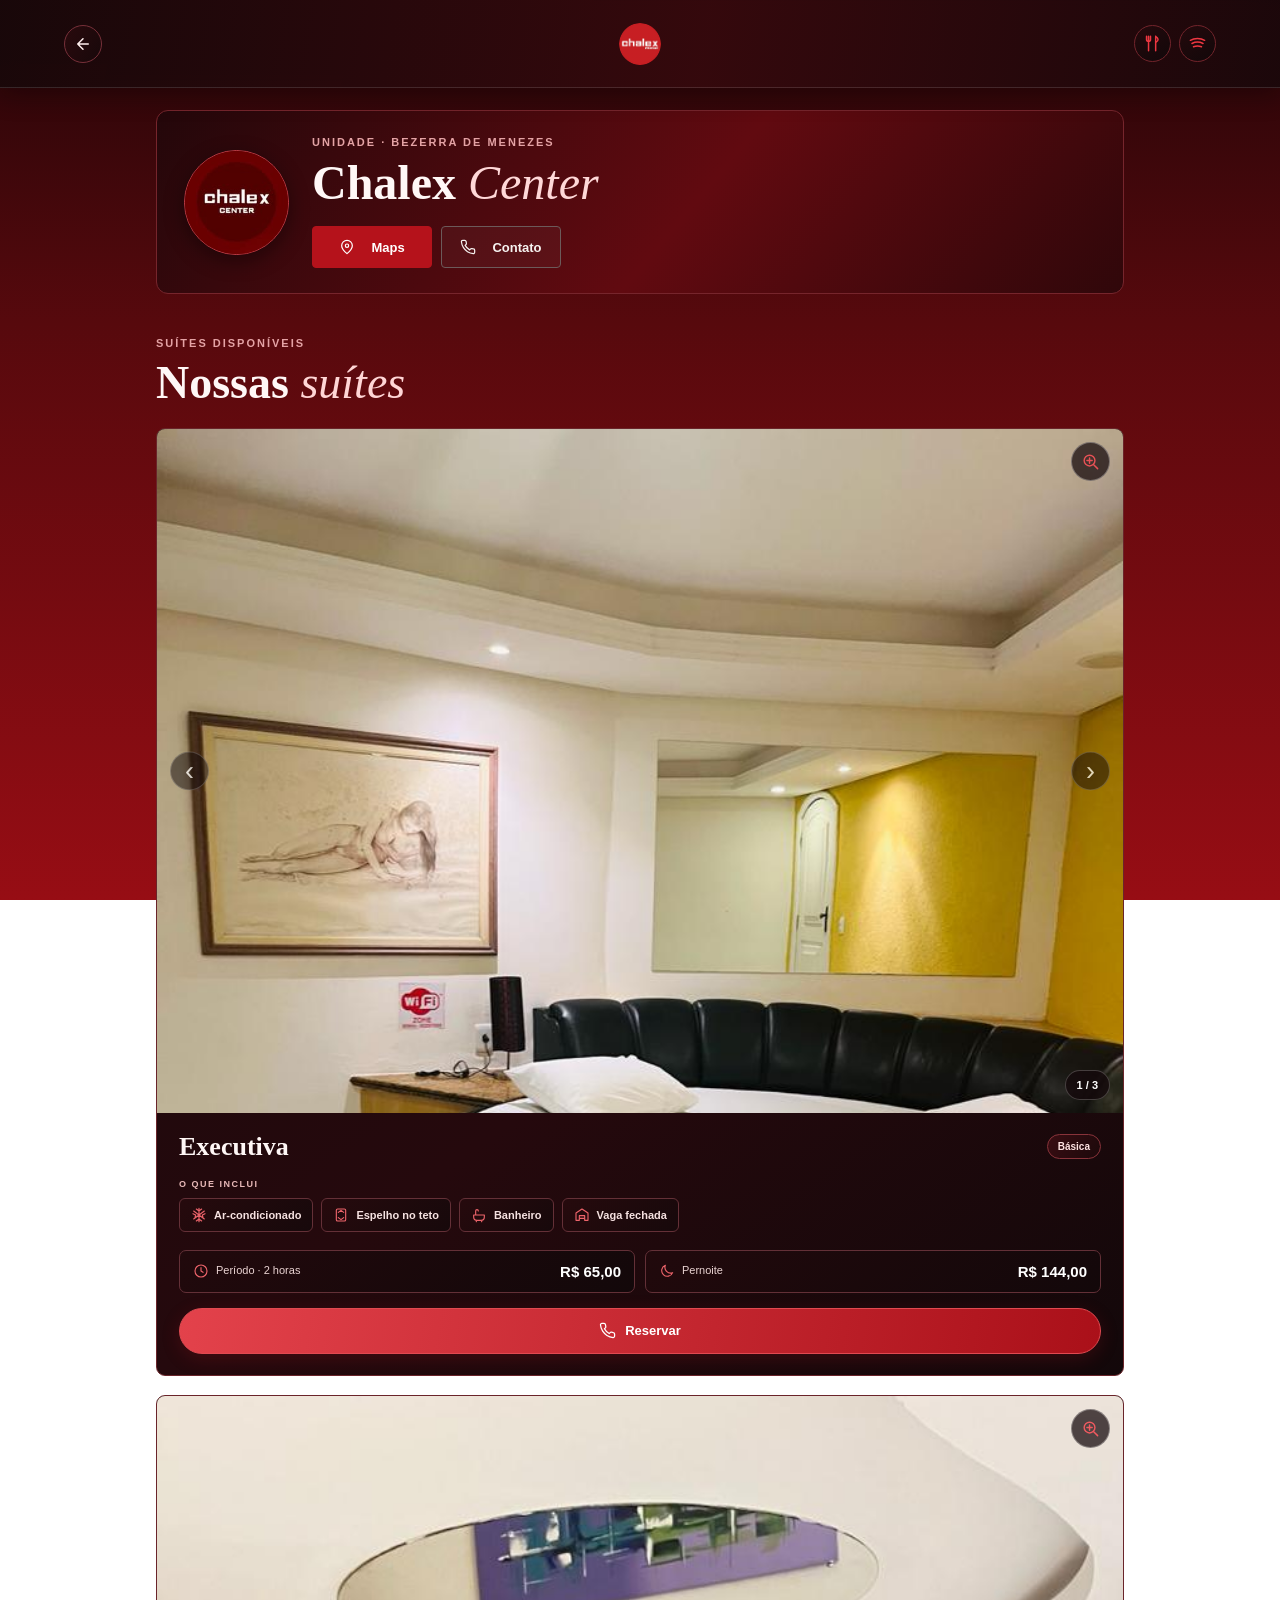
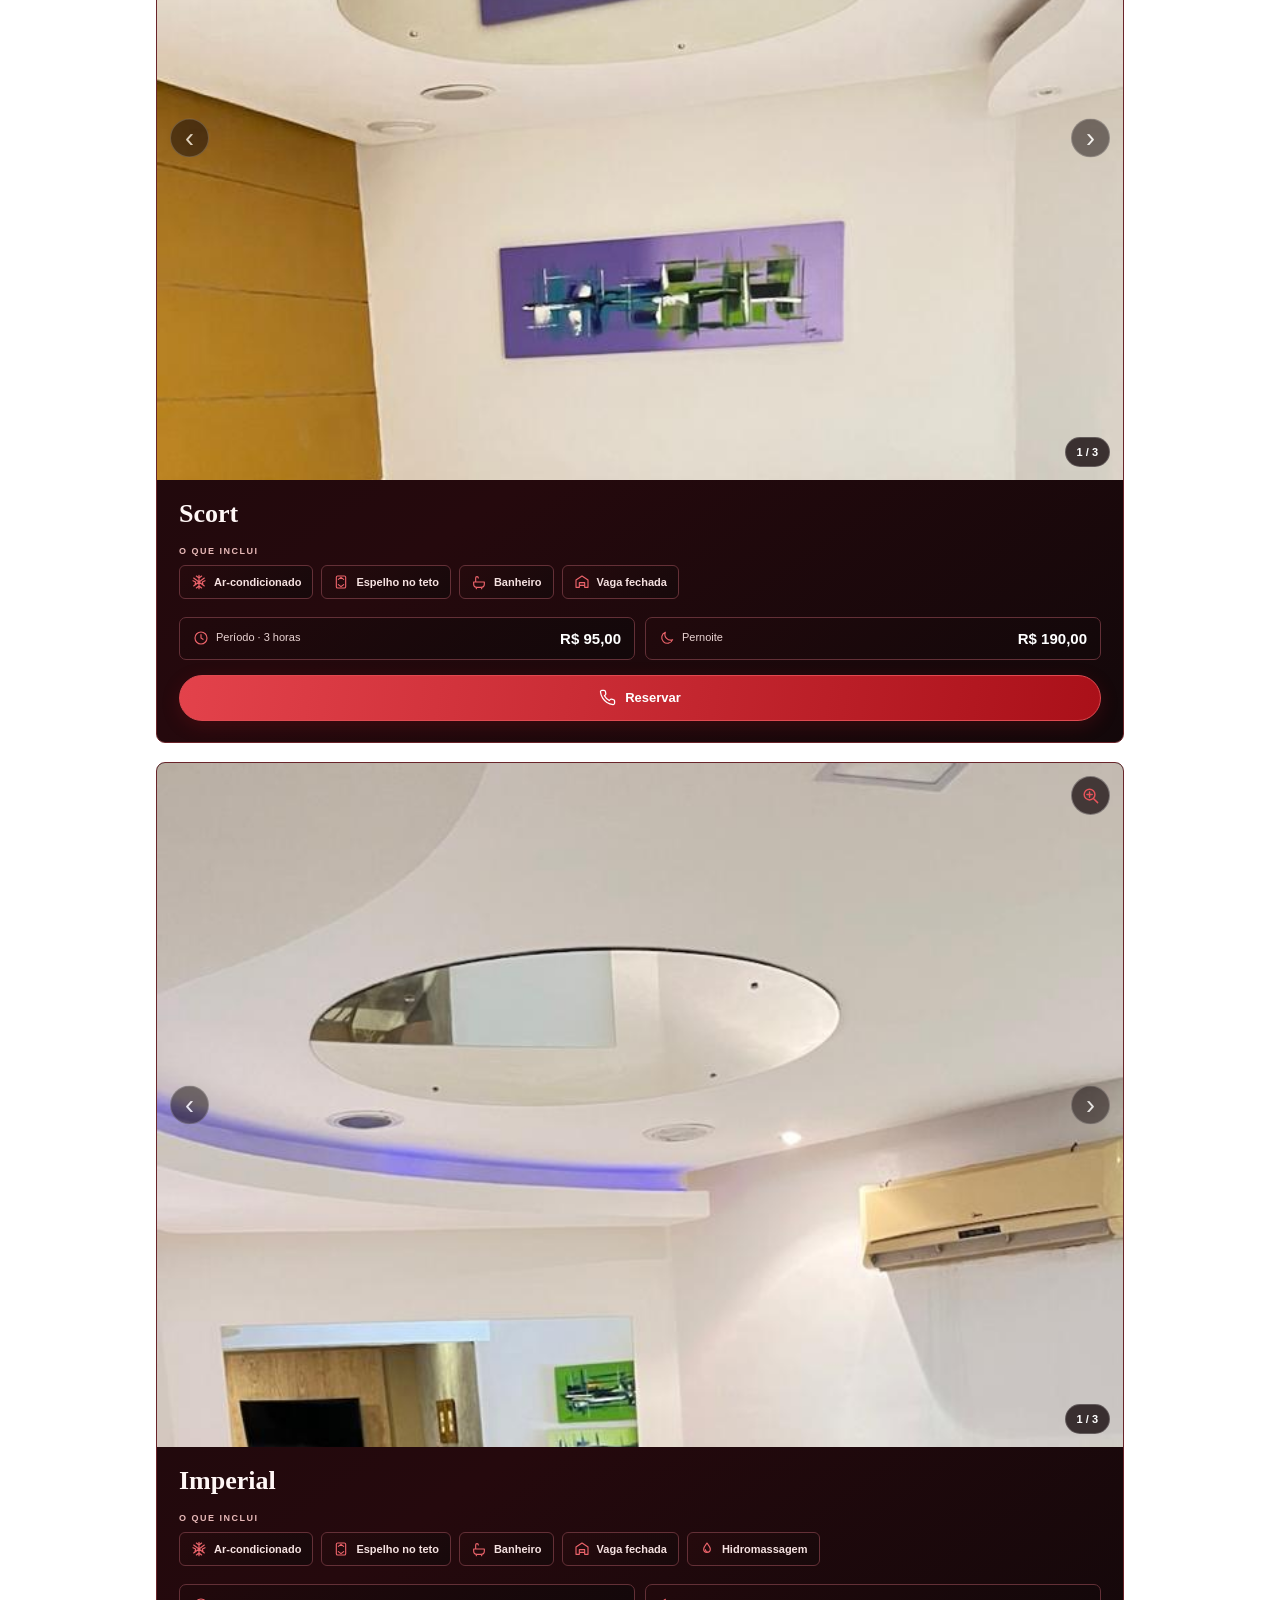
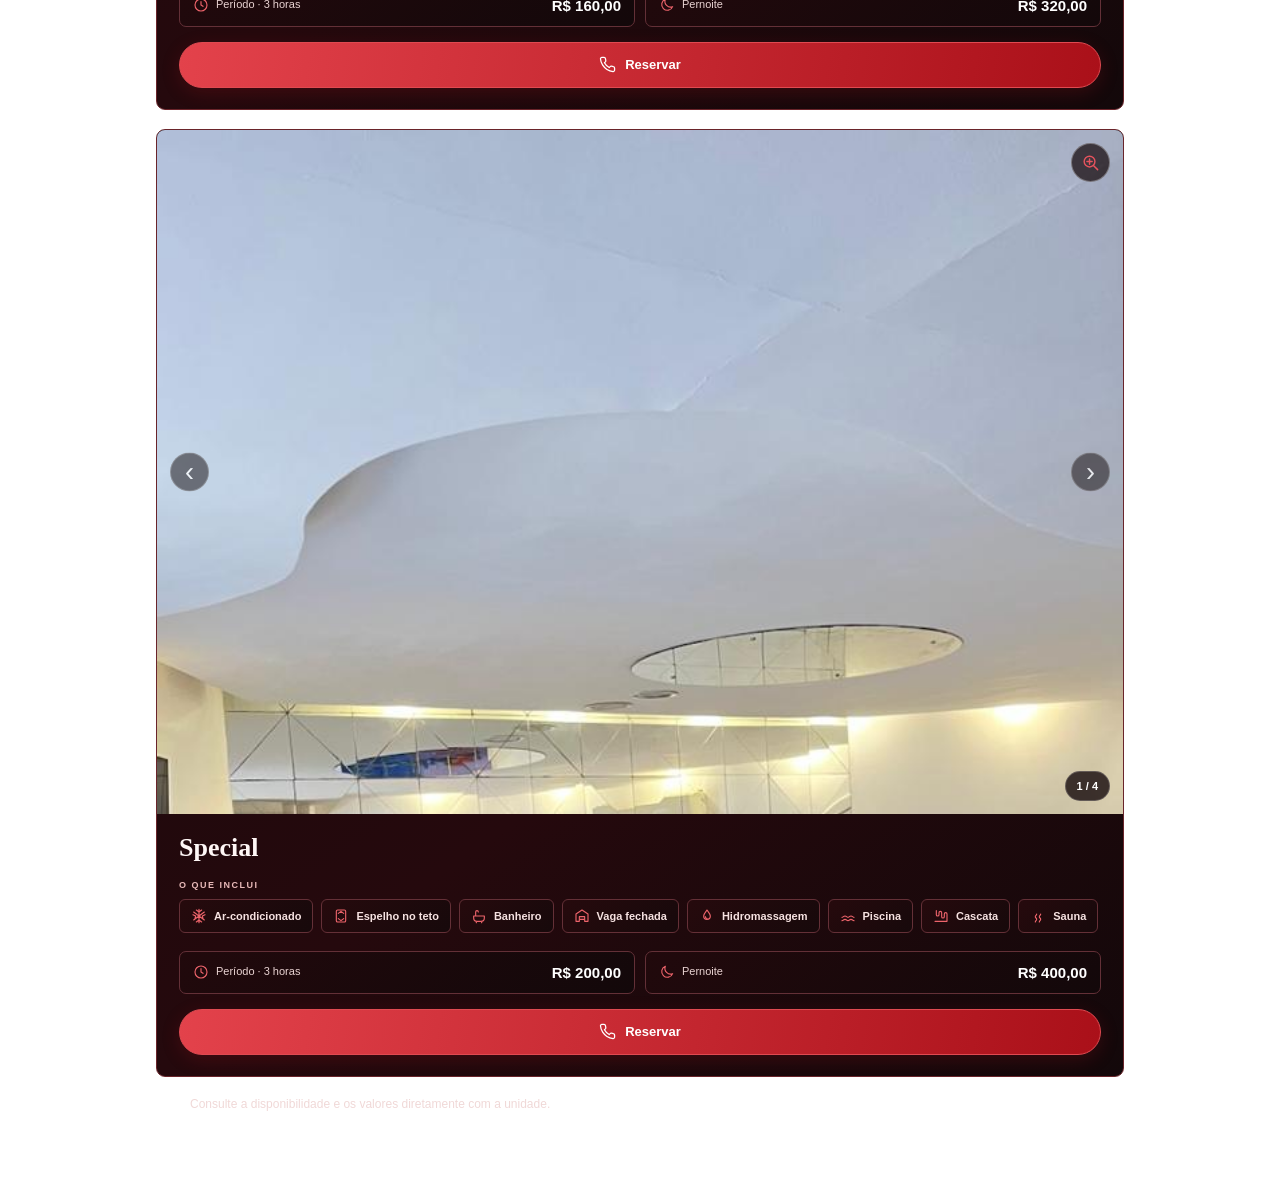
==== center/index.html @ f62645d0 "Create Chalex Motel site" ====
<!doctype html>
<html lang="pt-BR">
<head>
<meta charset="utf-8"><meta name="viewport" content="width=device-width, initial-scale=1"><meta name="theme-color" content="#57090d">
<title>Chalex Center | Bezerra de Menezes</title><link rel="stylesheet" href="../css/style.css"><script src="../js/suite-page.js" defer></script>
</head>
<body data-unit="center"><header class="topbar topbar-page"><a class="header-back" href="../index.html" aria-label="Voltar às unidades" title="Voltar às unidades"><svg viewBox="0 0 24 24" aria-hidden="true"><path d="M19 12H5M12 19l-7-7 7-7"/></svg></a><a class="brand" href="../index.html" aria-label="Chalex Motel"><img src="../img/logo-chalex.png" alt="Chalex Motel"></a><div class="header-actions"><a class="header-icon" href="https://drive.google.com/file/d/1eD_VrnajYB8ypf0hJPpwO3N-2KLEdvxQ/view" target="_blank" rel="noreferrer" aria-label="Cardápio executivo" title="Cardápio executivo"><svg viewBox="0 0 24 24" aria-hidden="true"><path d="M7 3v7M4.5 3v4a2.5 2.5 0 0 0 5 0V3M7 9v12M16 3v18M16 3c3.5 2 4.5 5.5 0 8"/></svg></a><a class="header-icon" href="https://open.spotify.com/user/31az27ifkc6kxsnqwvdnbieogrjy?si=fb84d837fab24060&amp;nd=1&amp;dlsi=f5a7240edb314aef" target="_blank" rel="noreferrer" aria-label="Playlist no Spotify" title="Playlist"><svg viewBox="0 0 24 24" aria-hidden="true"><path d="M3 8c5-3 13-3 18 0M5 12c4-2 10-2 14 0M7 16c3-1 7-1 10 0"/></svg></a></div></header>
<main class="unit-page"><a class="back-units" href="../index.html">← Voltar às unidades</a><section class="unit-page-hero"><img id="branch-logo" src="../img/logo-center.png" alt="Chalex Center"><div><p class="eyebrow">UNIDADE · BEZERRA DE MENEZES</p><h1>Chalex <em>Center</em></h1><div class="unit-page-actions"><a id="branch-map" class="button button-primary" href="https://maps.google.com/?q=Chalex+Center+Motel+Fortaleza" target="_blank" rel="noreferrer"><svg viewBox="0 0 24 24" aria-hidden="true"><path d="M20 10c0 5-8 12-8 12S4 15 4 10a8 8 0 1 1 16 0Z"/><circle cx="12" cy="10" r="2.5"/></svg>Maps</a><a id="branch-contact" class="button button-outline" href="https://wa.me/5585974015551" target="_blank" rel="noreferrer"><svg viewBox="0 0 24 24" aria-hidden="true"><path d="M22 16.9v3a2 2 0 0 1-2.2 2A19.8 19.8 0 0 1 11.2 19a19.4 19.4 0 0 1-6-6A19.8 19.8 0 0 1 2.1 4.2 2 2 0 0 1 4.1 2h3a2 2 0 0 1 2 1.7l.5 2.8a2 2 0 0 1-.6 1.8L7.7 9.6a16 16 0 0 0 6.7 6.7l1.3-1.3a2 2 0 0 1 1.8-.6l2.8.5a2 2 0 0 1 1.7 2Z"/></svg>Contato</a></div></div></section><section class="unit-suites"><div class="unit-suites-heading"><p class="eyebrow">SUÍTES DISPONÍVEIS</p><h2>Nossas <em>suítes</em></h2></div><div class="suite-grid" id="suite-grid"></div><p class="catalog-note">Consulte a disponibilidade e os valores diretamente com a unidade.</p></section></main><dialog class="photo-viewer" id="photo-viewer" aria-label="Foto ampliada da suíte"><button class="photo-viewer-close" aria-label="Fechar foto">×</button><img id="photo-viewer-image" src="" alt="Foto ampliada da suíte"></dialog>
</body></html>
---- css/style.css ----
:root{--bg:#101011;--surface:#19191b;--surface-2:#202023;--line:#343438;--text:#f6f2f0;--muted:#c0b9b5;--red:#b82f36;--red-bright:#d0494f;--serif:Georgia,'Times New Roman',serif;--sans:Arial,Helvetica,sans-serif}*{box-sizing:border-box}html{scroll-behavior:smooth}body{margin:0;background:var(--bg);color:var(--text);font-family:var(--sans);font-size:16px}a{color:inherit;text-decoration:none}.topbar{height:88px;display:flex;align-items:center;justify-content:space-between;padding:0 max(6vw,24px);background:#101011f5;border-bottom:1px solid #ffffff0d;position:relative;z-index:5}.brand img{display:block;width:125px;height:68px;object-fit:contain}.topbar nav{display:flex;align-items:center;gap:27px;font-size:13px;font-weight:700}.topbar nav>a{color:#ded9d6;transition:color .2s}.topbar nav>a:hover{color:#fff}.topbar .top-link{padding:12px 15px;background:#1d1d20;border:1px solid #37373a;border-radius:4px}.topbar .playlist-link{color:#fff;border-color:#674246;background:#2a1c1e}.branch-hero{min-height:425px;position:relative;overflow:hidden;display:flex;align-items:center;padding:63px max(10vw,34px) 75px;background:linear-gradient(110deg,#191719 0%,#211416 56%,#381a1d 100%);border-bottom:1px solid #ffffff0a}.hero-copy{position:relative;z-index:2}.eyebrow{font-size:11px;font-weight:700;letter-spacing:2px;color:#e4a3a5;margin:0 0 20px}.eyebrow span{display:inline-block;width:7px;height:7px;background:var(--red-bright);border-radius:50%;margin-right:7px;vertical-align:1px}.branch-hero h1{font:700 clamp(48px,6.5vw,76px)/.99 var(--serif);letter-spacing:-1.8px;margin:0}.branch-hero h1 em,.section-heading h2 em,.other-unit h2 em{font-weight:400;color:#dc6468}.hero-address{font-size:15px;color:#d2ccca;margin:19px 0 26px}.hero-actions,.other-actions{display:flex;gap:11px;flex-wrap:wrap}.button{min-width:153px;display:inline-flex;justify-content:center;align-items:center;gap:16px;padding:14px 17px;font-size:13px;font-weight:700;border-radius:4px;transition:background .2s,border-color .2s}.button span{font-size:16px}.button-primary{background:var(--red);color:#fff;border:1px solid var(--red)}.button-primary:hover{background:var(--red-bright)}.button-outline{background:#ffffff08;color:#f6f2f0;border:1px solid #6c5a5a}.button-outline:hover{background:#ffffff14;border-color:#9c7778}.hero-image{position:absolute;right:12%;top:50%;transform:translateY(-50%);width:300px;height:300px;display:grid;place-items:center;opacity:.64}.hero-glow{position:absolute;inset:0;border:1px solid #be555944;border-radius:50%;box-shadow:0 0 100px #951d2630,inset 0 0 90px #a41d2822}.hero-glow:before,.hero-glow:after{content:"";position:absolute;border:1px solid #be555933;border-radius:50%;inset:12%}.hero-glow:after{inset:25%}.hero-logo{position:relative;width:145px;height:145px;border-radius:50%;overflow:hidden;box-shadow:0 8px 55px #0009}.hero-logo img{width:100%;height:100%;object-fit:cover}.hero-bottom{position:absolute;left:max(10vw,34px);right:max(10vw,34px);bottom:20px;display:flex;justify-content:space-between;align-items:center;font-size:10px;letter-spacing:1.5px;color:#bab0ad}.hero-bottom a{color:#f3e6e4;font-weight:700}.suite-section{padding:72px max(7vw,26px) 79px}.section-heading{display:flex;align-items:end;justify-content:space-between;margin:0 auto 28px;max-width:1280px}.section-heading .eyebrow{margin-bottom:13px}.section-heading h2,.other-unit h2{font:600 clamp(36px,4.7vw,53px)/1.05 var(--serif);letter-spacing:-.7px;margin:0}.category-count{padding:9px 13px;border:1px solid #393638;border-radius:3px;color:#d3ccca;font-size:10px;letter-spacing:1.5px}.suite-grid{display:grid;grid-template-columns:repeat(2,minmax(0,1fr));gap:20px;max-width:1280px;margin:0 auto}.suite-card{background:var(--surface);border:1px solid #2c2b2d;border-radius:9px;overflow:hidden;min-width:0;transition:transform .2s,border-color .2s,box-shadow .2s}.suite-card:hover{transform:translateY(-3px);border-color:#5a393b;box-shadow:0 16px 40px #0004}.suite-photo{position:relative;width:100%;height:clamp(250px,34vw,410px);padding:0;display:block;overflow:hidden;border:0;background:#282426;color:#fff;text-align:left;cursor:pointer}.suite-photo img{display:block;width:100%;height:100%;object-fit:cover;transition:transform .45s}.suite-card:hover .suite-photo img{transform:scale(1.035)}.photo-shade{position:absolute;inset:30% 0 0;background:linear-gradient(transparent,#080809bf)}.photo-label{position:absolute;left:22px;bottom:18px;font:600 28px var(--serif);text-shadow:0 2px 10px #000}.photo-count{position:absolute;right:16px;top:16px;background:#121214e8;border:1px solid #ffffff25;border-radius:30px;padding:9px 12px;font-size:11px;font-weight:700;color:#fff}.photo-count b{color:#f17b7f;margin-left:8px}.suite-info{padding:19px 22px 20px}.suite-title-row{display:flex;align-items:center;gap:12px}.suite-index{color:#e66b70;font:italic 15px var(--serif)}.suite-title-row h3{font:600 24px var(--serif);margin:0}.suite-info p{color:var(--muted);font-size:13px;line-height:1.6;margin:9px 0 16px}.gallery-link{border:0;border-top:1px solid #343236;background:none;width:100%;padding:14px 0 0;color:#f1eded;display:flex;justify-content:space-between;font:700 12px var(--sans);text-align:left;cursor:pointer}.gallery-link span{font-size:17px;color:#e56a6e}.catalog-note{max-width:1280px;margin:20px auto 0;color:#aaa2a0;font-size:12px;line-height:1.5}.other-unit{margin:0 max(7vw,26px) 70px;max-width:1280px;padding:27px 30px;background:var(--surface);border:1px solid #333135;border-radius:8px;display:flex;justify-content:space-between;align-items:center;gap:25px}.unit-label{display:block;font-size:10px;color:#e89a9d;letter-spacing:1.7px;font-weight:700;margin-bottom:10px}.other-unit h2{font-size:31px}.other-unit p{margin:9px 0 0;color:var(--muted);font-size:13px}.other-actions{flex-shrink:0}.other-actions .button{min-width:130px;padding:13px 14px}.other-actions .button-outline{border-color:#494548}footer{min-height:82px;border-top:1px solid #29282a;display:flex;align-items:center;justify-content:space-between;gap:18px;padding:14px max(6vw,24px);color:#b2aaa7;font-size:11px}.footer-logo img{width:84px;height:48px;object-fit:contain;display:block}.gallery-dialog{width:min(900px,94vw);padding:0;border:1px solid #3a3334;background:#111;color:#fff;max-height:92vh;overflow:hidden;border-radius:6px}.gallery-dialog::backdrop{background:#050505e8}.gallery-dialog img{display:block;width:100%;height:min(76vh,760px);object-fit:contain;background:#111}.close-dialog,.gallery-arrow{position:absolute;z-index:2;border:1px solid #ffffff25;background:#151517e8;color:#fff;cursor:pointer}.close-dialog{top:14px;right:15px;width:40px;height:40px;border-radius:50%;font-size:25px}.gallery-arrow{top:48%;width:42px;height:52px;font-size:34px}.gallery-arrow.prev{left:12px}.gallery-arrow.next{right:12px}.gallery-caption{display:flex;justify-content:space-between;padding:13px 18px;font-size:13px}.gallery-caption span:last-child{color:#c4baba}@media(min-width:1300px){.other-unit{margin-left:auto;margin-right:auto}}@media(max-width:800px){.topbar{height:auto;min-height:80px;padding:8px 22px}.topbar nav{gap:10px;font-size:12px}.topbar nav>a{padding:10px}.brand img{width:100px}.hero-image{right:5%;opacity:.37}.suite-grid{gap:14px}.suite-photo{height:300px}.other-unit{align-items:flex-start;flex-direction:column}.other-actions{width:100%}}@media(max-width:580px){.topbar{align-items:center;flex-wrap:wrap;padding:8px 16px 12px}.brand img{width:82px;height:50px}.topbar nav{gap:5px;font-size:11px}.topbar nav>a{padding:8px 7px}.topbar .top-link{border-radius:3px}.branch-hero{min-height:390px;padding:55px 23px 70px}.branch-hero h1{font-size:56px}.hero-image{width:220px;height:220px;right:-30px;opacity:.26}.hero-logo{width:110px;height:110px}.hero-bottom{left:23px;right:23px}.suite-section{padding:55px 17px 58px}.section-heading{align-items:center;margin-bottom:22px}.section-heading h2{font-size:37px}.section-heading .eyebrow{font-size:9px;letter-spacing:1.4px}.category-count{font-size:9px;padding:8px}.suite-grid{grid-template-columns:1fr;gap:15px}.suite-photo{height:clamp(245px,70vw,360px)}.suite-info{padding:17px 18px}.suite-info p{font-size:14px}.other-unit{margin:0 17px 48px;padding:22px 19px}.other-unit h2{font-size:29px}.other-unit p{line-height:1.55}.other-actions{gap:8px}.other-actions .button{min-width:0;flex:1;font-size:12px;padding:13px 8px}footer{padding:14px 18px;flex-wrap:wrap}footer>span{font-size:10px}footer>a:last-child{font-size:10px}}@media(max-width:370px){.topbar nav{font-size:10px}.topbar nav>a{padding:7px 5px}.topbar .top-link{font-size:9px}.section-heading{display:block}.category-count{display:inline-block;margin-top:14px}}
/* Seletor de unidade antes do catálogo */
.intro-hero{max-width:1280px;margin:0 auto;padding:60px 30px 42px;text-align:center;background:radial-gradient(ellipse at 50% 0%,#2b1a1d 0%,#171517 55%,#131314 100%);border:1px solid #302629;border-top:0;border-radius:0 0 16px 16px}.intro-hero .eyebrow{font-size:10px;margin-bottom:19px}.intro-hero h1{font:700 clamp(40px,6vw,66px)/1.03 var(--serif);letter-spacing:-1.2px;margin:0}.intro-hero h1 em{color:#d7cfcc;font-weight:400}.intro-hero>p:last-child{font-size:14px;color:#c4bcba;line-height:1.65;margin:16px auto 0}.units-section{max-width:1280px;margin:0 auto;padding:35px 30px 58px}.units-heading{display:flex;justify-content:space-between;align-items:center;color:#d8a4a4;font-size:10px;letter-spacing:2px;font-weight:700;margin-bottom:17px}.units-heading span:last-child{color:#a9a1a0;font-size:9px}.unit-grid{display:grid;grid-template-columns:repeat(2,minmax(0,1fr));gap:18px}.unit-card{position:relative;overflow:hidden;background:linear-gradient(140deg,#1c1b1e,#171719 65%,#21191b);border:1px solid #333135;border-radius:12px;padding:23px 24px 20px;transition:border-color .2s,transform .2s,box-shadow .2s}.unit-card:before{content:"";position:absolute;width:230px;height:230px;right:-90px;top:-135px;border-radius:50%;border:1px solid #ffffff09;box-shadow:0 0 0 25px #ffffff03,0 0 0 50px #ffffff02;pointer-events:none}.unit-card:hover,.unit-card.is-selected{border-color:#764044;transform:translateY(-2px);box-shadow:0 15px 38px #0004}.unit-card.is-featured{background:linear-gradient(140deg,#25191b,#191719 60%,#2b191b)}.unit-card-top{position:relative;display:flex;align-items:center;gap:9px;margin-bottom:17px}.unit-number{font:italic 17px var(--serif);color:#f0787d}.unit-neighborhood{border:1px solid #433638;border-radius:20px;padding:6px 10px;color:#ddd4d2;font-size:10px;letter-spacing:.8px;text-transform:uppercase}.featured-tag{margin-left:auto;color:#eea3a5;font-size:9px;letter-spacing:1px;font-weight:700}.unit-card h2{position:relative;font:600 28px var(--serif);margin:0 0 9px;color:#f5f1ef}.unit-address{position:relative;font-size:12px;color:#c0b9b7;line-height:1.6;margin:0 0 22px}.unit-card-bottom{position:relative;display:flex;align-items:center;gap:9px}.view-suites,.unit-map,.unit-contact{height:43px;display:inline-flex;align-items:center;justify-content:center;gap:9px;border-radius:30px;font:700 12px var(--sans);white-space:nowrap}.view-suites{flex:1;border:0;padding:0 17px;background:linear-gradient(90deg,#c8484d,#a72a31);color:#fff;cursor:pointer}.view-suites span{font-size:16px}.view-suites:hover{background:#d24b51}.unit-map,.unit-contact{padding:0 15px;border:1px solid #454145;color:#d8d1cf;background:#1c1b1f}.unit-map:hover,.unit-contact:hover{border-color:#8e6265;color:#fff}.suite-section{max-width:1280px;margin:0 auto;padding:56px 30px 72px;scroll-margin-top:20px}.suite-section.is-hidden{display:none!important}.suite-section .section-heading{margin:0 auto 25px}.suite-section .section-heading .eyebrow{margin-bottom:12px}.selected-address{margin:10px 0 0;color:#c3bcba;font-size:13px}.suite-grid{grid-template-columns:repeat(2,minmax(0,1fr));gap:19px}.suite-photo{height:clamp(260px,34vw,400px)}.catalog-note{color:#bcb4b2}.change-unit{background:#1b1a1c;color:#e2dcda;border:1px solid #444144;border-radius:30px;padding:11px 16px;font:700 11px var(--sans);cursor:pointer}.change-unit:hover{border-color:#9a5a5e;color:#fff}footer{margin-top:12px}@media(max-width:800px){.intro-hero{margin:0 15px}.units-section{padding-left:20px;padding-right:20px}.unit-grid{gap:12px}.unit-card{padding:20px 18px}.unit-card h2{font-size:24px}.unit-card-bottom{flex-wrap:wrap}.view-suites{min-width:100%}.unit-map,.unit-contact{flex:1}.suite-section{padding-left:20px;padding-right:20px}}@media(max-width:580px){.intro-hero{padding:50px 19px 32px;margin:0 10px;border-radius:0 0 12px 12px}.intro-hero h1{font-size:43px}.intro-hero>p:last-child{font-size:13px}.units-section{padding:28px 13px 42px}.units-heading{margin:0 3px 13px;font-size:9px}.unit-grid{grid-template-columns:1fr;gap:11px}.unit-card{padding:19px 18px 16px}.unit-card-top{margin-bottom:13px}.unit-card h2{font-size:25px}.unit-address{margin-bottom:16px}.unit-card-bottom{flex-wrap:nowrap}.view-suites{min-width:0;height:41px}.unit-map,.unit-contact{height:41px;padding:0 12px;font-size:11px}.suite-section{padding:42px 13px 54px}.suite-section .section-heading{align-items:flex-start;gap:12px}.suite-section .section-heading h2{font-size:34px}.selected-address{font-size:12px;max-width:250px}.change-unit{padding:10px 12px;white-space:nowrap;margin-top:14px}.suite-grid{grid-template-columns:1fr;gap:14px}.suite-photo{height:clamp(250px,72vw,350px)}}@media(max-width:380px){.unit-card h2{font-size:22px}.unit-map,.unit-contact{padding:0 9px;font-size:10px}.section-heading{gap:8px}.change-unit{font-size:10px;padding:9px 10px}}

.category-badge{border:1px solid #4b3e40;border-radius:20px;padding:6px 9px;color:#e2dad8;font-size:9px;white-space:nowrap}.unit-card.is-featured .category-badge{border-color:#735052;color:#f3b6b8}@media(max-width:380px){.featured-tag{display:none}}
/* Paleta vermelha e ajustes mobile */
:root{--bg:#39070a;--surface:#17090b;--surface-2:#210b0e;--line:#542126;--text:#fff7f6;--muted:#ead5d4;--red:#b5121b;--red-bright:#e0444c}
body{background:linear-gradient(180deg,#240508 0%,#57090d 36%,#970d14 100%) fixed;color:#fff7f6}.topbar{background:linear-gradient(100deg,#16090b,#29090d 55%,#1a090b);border-bottom:1px solid #ffffff18}.topbar nav>a{color:#fff0ef}.topbar .top-link{background:linear-gradient(135deg,#17090b,#25090d);border:1px solid #6e292e}.topbar .playlist-link{background:linear-gradient(110deg,#25090d,#16090b);border-color:#7a252d}.topbar nav svg{width:17px;height:17px;fill:none;stroke:currentColor;stroke-width:1.8;stroke-linecap:round;stroke-linejoin:round;vertical-align:middle}.top-link{display:inline-flex;align-items:center;gap:8px}.branch-hero,.intro-hero{background:linear-gradient(135deg,#260609 0%,#65090f 58%,#32070b 100%);border-color:#78252b}.intro-hero{box-shadow:inset 0 -25px 70px #b10f1828}.intro-hero .eyebrow{color:#ffb3b6}.intro-hero h1 em{color:#ffd9d9}.intro-hero>p:last-child{color:#f0d5d5}.units-section{background:transparent}.units-heading{color:#ffc1c3}.units-heading span:last-child{color:#f3cdcd}.unit-card,.unit-card.is-featured{background:linear-gradient(140deg,#19090b 0%,#25090d 55%,#12080a 100%);border-color:#692329}.unit-card:hover,.unit-card.is-selected{border-color:#ef535b;box-shadow:0 14px 40px #20030678}.unit-card:before{border-color:#ffadb012;box-shadow:0 0 0 25px #e8303c09,0 0 0 50px #e8303c06}.unit-neighborhood{background:linear-gradient(110deg,#290b0e,#17090b);border-color:#713037;color:#ffe6e5}.category-badge{background:linear-gradient(110deg,#26090c,#17090b);border-color:#713037;color:#ffe6e5}.unit-card.is-featured .category-badge{border-color:#ab3c44;color:#fff}.unit-card h2{color:#fff7f6}.unit-address{color:#e9caca}.unit-address svg,.unit-map svg,.unit-contact svg{width:16px;height:16px;flex:0 0 auto;fill:none;stroke:currentColor;stroke-width:1.8;stroke-linecap:round;stroke-linejoin:round}.unit-card-bottom{gap:9px}.view-suites{background:linear-gradient(100deg,#df4149 0%,#ae1019 100%);box-shadow:0 5px 18px #c0202a35}.view-suites:hover{background:linear-gradient(100deg,#f2535a,#c41822)}.unit-map,.unit-contact{background:linear-gradient(135deg,#1b0a0c,#10080a);border-color:#733037;color:#ffe6e5}.unit-map:hover,.unit-contact:hover{background:linear-gradient(135deg,#390d12,#1a090b);border-color:#e24c54;color:#fff}.suite-section{background:transparent}.suite-section .eyebrow{color:#ffc0c2}.section-heading h2 em{color:#ffd7d7}.selected-address{color:#f1d8d7}.suite-card{background:linear-gradient(145deg,#19090b,#25090d 58%,#13080a);border-color:#6a242a}.suite-card:hover{border-color:#e0444c;box-shadow:0 14px 40px #20030678}.suite-info p{color:#ead6d5}.suite-title-row h3{color:#fff7f6}.suite-index,.gallery-link span{color:#ff777d}.photo-count{background:linear-gradient(120deg,#21090c,#10080a);border-color:#ffffff3a}.catalog-note{color:#f0d8d7}.change-unit{background:linear-gradient(130deg,#26090c,#15080a);border-color:#783039;color:#fff0ef}.change-unit:hover{background:linear-gradient(130deg,#4a0b11,#21090c);border-color:#ee545b}.other-unit{background:linear-gradient(135deg,#19090b,#28090d,#13080a);border-color:#70252c}.other-unit p{color:#ead1d0}footer{background:linear-gradient(100deg,#16080a,#30090d,#18080a);border-color:#6c232a;color:#ecd7d6}footer>a:last-child:hover{color:#fff}
@media(max-width:800px){.unit-grid{grid-template-columns:1fr}.unit-card{padding:22px 23px}.unit-card-bottom{display:grid;grid-template-columns:minmax(0,1fr) auto auto}.view-suites{min-width:0}.suite-grid{grid-template-columns:repeat(2,minmax(0,1fr))}.suite-photo{height:clamp(250px,44vw,340px)}}
@media(max-width:580px){.topbar{display:flex;flex-direction:column;justify-content:center;gap:4px;padding:5px 10px 11px;min-height:0}.brand img{height:50px;width:92px}.topbar nav{width:100%;justify-content:center;gap:6px;flex-wrap:wrap;font-size:11px}.topbar nav>a{padding:9px 10px}.topbar .top-link{border-radius:24px}.intro-hero{padding:45px 17px 30px}.intro-hero h1{font-size:42px}.intro-hero>p:last-child{font-size:14px;max-width:290px}.units-section{padding:26px 13px 40px}.units-heading{padding:0 3px}.unit-card{padding:19px 17px 16px}.unit-card h2{font-size:24px}.unit-card-bottom{grid-template-columns:minmax(0,1fr) auto auto;gap:7px}.view-suites,.unit-map,.unit-contact{height:43px;font-size:11px}.unit-map,.unit-contact{padding:0 11px}.unit-address{font-size:12px}.suite-section{padding:40px 13px 52px}.suite-grid{grid-template-columns:1fr}.suite-photo{height:clamp(245px,72vw,350px)}.suite-info p{font-size:14px}.section-heading{align-items:flex-start}.catalog-note{font-size:12px;line-height:1.6}footer{background:linear-gradient(100deg,#16080a,#30090d,#18080a)}}
@media(max-width:380px){.topbar nav{gap:4px}.topbar nav>a{padding:8px 8px;font-size:10px}.unit-card-bottom{grid-template-columns:1fr 1fr}.view-suites{grid-column:1/-1}.unit-map,.unit-contact{width:100%;padding:0 8px}.category-badge{font-size:8px;padding:5px 7px}}
/* Logos das unidades e acabamento final */
.playlist-link svg{color:#e32d39;stroke:#e32d39}.brand-slogan{font:italic 600 20px var(--serif)!important;color:#ffe1e2!important;margin:16px auto 0!important;letter-spacing:.15px}.intro-hero>p:last-child{margin-top:8px!important}.unit-card-top{align-items:center;gap:14px;margin-bottom:17px}.unit-logo{width:78px;height:78px;flex:0 0 78px;object-fit:cover;border-radius:50%;border:1px solid #a43a40;box-shadow:0 5px 20px #0007}.unit-heading{min-width:0;display:grid;gap:7px}.unit-heading h2{font-size:26px;line-height:1.05;margin:0}.unit-identity{color:#f0c6c5;font-size:12px;line-height:1.35}.unit-neighborhood{display:none}.category-badge{margin-left:auto;align-self:flex-start}.unit-card{padding:22px}.unit-address{padding-left:2px}.suite-grid{grid-template-columns:minmax(0,1fr)!important;max-width:900px}.suite-photo{height:clamp(270px,42vw,430px)}.suite-title-row{gap:0}.suite-index{display:none}.suite-section .section-heading{max-width:900px}.catalog-note{max-width:900px}.category-badge{font-size:10px}
@media(max-width:800px){.unit-grid{grid-template-columns:1fr}.suite-grid{grid-template-columns:minmax(0,1fr)!important;max-width:100%}.suite-photo{height:clamp(260px,55vw,400px)}}
@media(max-width:580px){.topbar nav{justify-content:center;gap:9px}.topbar nav>a{padding:10px 14px;font-size:11px}.brand-slogan{font-size:18px!important;line-height:1.35}.unit-card{padding:18px 16px}.unit-card-top{gap:11px;margin-bottom:14px}.unit-logo{width:66px;height:66px;flex-basis:66px}.unit-heading h2{font-size:23px}.unit-identity{font-size:12px}.category-badge{font-size:9px;padding:6px 8px}.suite-photo{height:clamp(245px,70vw,360px)}}
@media(max-width:380px){.unit-logo{width:58px;height:58px;flex-basis:58px}.unit-card-top{gap:9px}.unit-heading h2{font-size:21px}.category-badge{font-size:8px;padding:5px 7px}}
/* Páginas individuais das unidades */
.intro-hero.compact{padding:23px 20px 22px;border-radius:0 0 12px 12px}.intro-hero.compact .brand-slogan{margin:0 auto!important;font-size:22px!important}.topbar .brand img{width:64px;height:64px;object-fit:cover;border-radius:50%;mix-blend-mode:screen;background:transparent}.unit-page{max-width:1020px;margin:0 auto;padding:27px 26px 70px}.back-units{display:inline-flex;margin:2px 0 22px;color:#ffe0df;font-size:12px;font-weight:700}.back-units:hover{color:#fff}.unit-page-hero{display:flex;align-items:center;gap:23px;padding:25px 27px;background:linear-gradient(130deg,#23070a,#610a10 55%,#30070a);border:1px solid #76252c;border-radius:12px}.unit-page-hero>img{width:105px;height:105px;object-fit:cover;border-radius:50%;border:1px solid #c43e47;box-shadow:0 6px 20px #0006}.unit-page-hero .eyebrow{margin-bottom:10px}.unit-page-hero h1{font:600 clamp(34px,5vw,48px)/1.05 var(--serif);margin:0 0 18px}.unit-page-hero h1 em{color:#ffd8d8;font-weight:400}.unit-page-actions{display:flex;gap:9px;flex-wrap:wrap}.unit-page-actions .button{min-width:120px;padding:12px 16px}.unit-page-actions svg{width:16px;height:16px;fill:none;stroke:currentColor;stroke-width:1.8;stroke-linecap:round;stroke-linejoin:round}.unit-suites{padding-top:43px}.unit-suites-heading{margin-bottom:20px}.unit-suites-heading .eyebrow{margin-bottom:10px}.unit-suites-heading h2{font:600 clamp(34px,4.5vw,46px)/1.05 var(--serif);margin:0}.unit-suites-heading h2 em{color:#ffd6d6;font-weight:400}.unit-page .suite-grid{max-width:100%}.unit-page .suite-photo{height:clamp(260px,37vw,380px)}.unit-page .suite-info{padding:18px 21px}.unit-page .suite-info p{font-size:14px}.unit-page .catalog-note{margin-top:18px}
@media(max-width:580px){.topbar .brand img{width:58px;height:58px}.intro-hero.compact{padding:19px 14px}.intro-hero.compact .brand-slogan{font-size:18px!important}.unit-page{padding:18px 13px 48px}.unit-page-hero{padding:19px 17px;gap:14px}.unit-page-hero>img{width:76px;height:76px}.unit-page-hero .eyebrow{font-size:9px;letter-spacing:1.2px}.unit-page-hero h1{font-size:31px;margin-bottom:14px}.unit-page-actions{gap:7px}.unit-page-actions .button{min-width:0;padding:10px 12px;font-size:11px}.unit-suites{padding-top:33px}.unit-page .suite-photo{height:clamp(245px,70vw,350px)}}
@media(max-width:380px){.unit-page-hero{gap:10px;padding:17px 13px}.unit-page-hero>img{width:62px;height:62px}.unit-page-hero h1{font-size:27px}.unit-page-hero .eyebrow{font-size:8px}.unit-page-actions .button{padding:9px 10px}}
/* Carrossel de suítes e reserva */
.suite-carousel{height:clamp(270px,37vw,390px);position:relative;overflow:hidden;background:linear-gradient(135deg,#28090c,#12080a);touch-action:pan-y;user-select:none}.suite-carousel>img{display:block;width:100%;height:100%;object-fit:cover;pointer-events:none;transition:opacity .18s}.carousel-arrow{position:absolute;z-index:2;top:50%;transform:translateY(-50%);width:39px;height:39px;display:grid;place-items:center;border:1px solid #ffffff40;border-radius:50%;background:#12090bb3;color:#fff;font:400 27px/1 Arial,sans-serif;cursor:pointer;opacity:.72;transition:opacity .2s,background .2s,border-color .2s}.carousel-arrow:hover,.carousel-arrow:focus-visible{opacity:1;background:#a91119e8;border-color:#ffffff80}.carousel-prev{left:13px}.carousel-next{right:13px}.suite-carousel .photo-count{position:absolute;right:13px;bottom:13px;top:auto;padding:8px 11px;background:#15090ccc;border:1px solid #ffffff35;color:#fff;font-size:11px;font-weight:700}.reserve-button{width:100%;min-height:46px;display:flex;align-items:center;justify-content:center;gap:9px;background:linear-gradient(100deg,#e3424b,#aa1019);border:1px solid #e04a51;border-radius:30px;color:#fff;font-size:13px;font-weight:700;box-shadow:0 5px 18px #b3131b35;transition:filter .18s,transform .18s}.reserve-button:hover{filter:brightness(1.12);transform:translateY(-1px)}.reserve-button svg{width:17px;height:17px;fill:none;stroke:currentColor;stroke-width:1.8;stroke-linecap:round;stroke-linejoin:round}.unit-page .suite-info{padding:19px 22px 22px}.unit-page .suite-info p{margin:9px 0 17px}.empty-catalog{margin-top:36px;padding:44px 28px;text-align:center;background:linear-gradient(135deg,#1a090b,#2b0a0e 55%,#13080a);border:1px solid #6a242a;border-radius:12px}.empty-catalog .eyebrow{margin-bottom:12px}.empty-catalog h2{max-width:580px;margin:0 auto;color:#fff2f1;font:600 clamp(24px,4vw,36px)/1.2 var(--serif)}
@media(max-width:580px){.suite-carousel{height:clamp(245px,70vw,350px)}.carousel-arrow{width:37px;height:37px;opacity:.82}.carousel-prev{left:10px}.carousel-next{right:10px}.unit-page .suite-info{padding:16px 17px 19px}.reserve-button{min-height:48px;font-size:14px}.empty-catalog{padding:34px 20px;margin-top:25px}}
/* Preços e comodidades das suítes */
.suite-title-row{display:flex;align-items:center;justify-content:space-between;gap:12px}.suite-title-row h3{margin:0;font:600 26px var(--serif);color:#fff7f6}.suite-category{border:1px solid #88333a;border-radius:30px;padding:6px 10px;background:linear-gradient(120deg,#390d12,#1c090b);color:#ffe3e2;font-size:10px;font-weight:700}.suite-feature-block{margin-top:17px}.details-label{display:block;margin-bottom:9px;color:#e8b9b8;font-size:9px;letter-spacing:1.5px;font-weight:700}.suite-features{display:flex;flex-wrap:wrap;gap:8px}.feature-chip{display:inline-flex;align-items:center;gap:7px;padding:8px 11px;border:1px solid #643037;border-radius:6px;background:linear-gradient(135deg,#260a0d,#17090b);color:#f6e2e1;font-size:11px;font-weight:600}.feature-chip svg,.price-label svg{width:16px;height:16px;flex:0 0 auto;fill:none;stroke:#ed646b;stroke-width:1.7;stroke-linecap:round;stroke-linejoin:round}.suite-pricing{display:grid;grid-template-columns:repeat(2,minmax(0,1fr));gap:10px;margin:18px 0 15px}.price-item{padding:12px 13px;border:1px solid #633037;border-radius:7px;background:linear-gradient(140deg,#21090c,#13080a);display:flex;align-items:center;justify-content:space-between;gap:8px}.price-label{display:flex;align-items:center;gap:7px;color:#ead4d3;font-size:11px;line-height:1.25}.price-item strong{color:#fff;font-size:15px;white-space:nowrap}.reserve-button{margin-top:2px}.unit-page .suite-info{padding:19px 22px 21px}.unit-page .suite-info p{margin:8px 0 0;color:#e8d1d0}.suite-card{overflow:hidden}.suite-carousel .photo-count{color:#fff}
@media(max-width:580px){.suite-title-row h3{font-size:24px}.suite-features{gap:7px}.feature-chip{font-size:11px;padding:8px 9px}.suite-pricing{gap:8px}.price-item{padding:11px 9px;align-items:flex-start;flex-direction:column;gap:7px}.price-label{font-size:10px}.price-item strong{font-size:15px}.unit-page .suite-info{padding:17px 16px 19px}}
@media(max-width:350px){.suite-pricing{grid-template-columns:1fr}.price-item{align-items:center;flex-direction:row}}
/* Cabeçalho fixo e botão voltar nas páginas das suítes */
.topbar{position:sticky;top:0;z-index:1000;min-height:76px;padding:6px max(5vw,22px);background:linear-gradient(100deg,#18080aef,#35090df2 55%,#1b080bf2);border-bottom:1px solid #ffffff20;box-shadow:0 7px 24px #09020455;backdrop-filter:blur(12px)}.topbar .brand{flex:0 0 auto}.topbar nav{flex:0 0 auto}.topbar-page{display:grid;grid-template-columns:minmax(90px,1fr) auto minmax(250px,1fr);align-items:center;gap:12px}.topbar-page .header-back{justify-self:start;display:inline-flex;align-items:center;gap:7px;color:#fff0ef;font-size:13px;font-weight:700;padding:10px 13px;border:1px solid #773039;border-radius:28px;background:linear-gradient(120deg,#290a0d,#18080a);transition:background .2s,border-color .2s}.header-back:hover{background:linear-gradient(120deg,#5a0d14,#26090c);border-color:#d94b53}.header-back svg{width:18px;height:18px;fill:none;stroke:currentColor;stroke-width:2;stroke-linecap:round;stroke-linejoin:round}.topbar-page .brand{justify-self:center}.topbar-page nav{justify-self:end;gap:9px}.topbar-page nav>a{padding:10px 12px}.unit-page{padding-top:22px}.unit-page .back-units{display:none}
@media(max-width:720px){.topbar{padding-left:14px;padding-right:14px;min-height:70px}.topbar-page{grid-template-columns:auto 1fr auto;gap:7px}.topbar-page .header-back{padding:9px 10px}.topbar-page .header-back span{display:none}.topbar-page nav{gap:5px}.topbar-page nav>a{padding:9px 10px}.topbar-page nav>a span{font-size:10px}.topbar .brand img{width:54px;height:54px}}
@media(max-width:420px){.topbar{padding-left:9px;padding-right:9px}.topbar-page{gap:4px}.topbar-page .header-back{padding:8px}.topbar-page .header-back svg{width:17px;height:17px}.topbar-page nav{gap:3px}.topbar-page nav>a{gap:5px;padding:8px 7px;font-size:10px}.topbar-page .brand img{width:49px;height:49px}.unit-page{padding-top:17px}}
/* Área maior para exibir a foto inteira */
.suite-carousel{height:min(76vh,760px);min-height:330px;display:grid;place-items:center;background:linear-gradient(145deg,#21090c,#0e0809)}.suite-carousel>img{width:100%;height:100%;object-fit:contain;object-position:center}.carousel-arrow{z-index:3}.suite-carousel .photo-count{z-index:3}
@media(max-width:580px){.suite-carousel{height:min(72svh,680px);min-height:310px}.suite-carousel>img{object-fit:contain}}
/* Cabeçalho minimalista: logo central e ícones alinhados */
.topbar-home{display:grid;grid-template-columns:1fr auto 1fr;align-items:center;min-height:68px;padding:4px max(5vw,20px)}.topbar-home>.header-icon:first-child{justify-self:start}.topbar-home>.brand{justify-self:center}.topbar-home>.header-icon:last-child{justify-self:end}.topbar .brand img{width:42px;height:42px;object-fit:cover;border-radius:50%;mix-blend-mode:screen}.topbar-page{grid-template-columns:1fr auto 1fr;min-height:68px;padding:4px max(5vw,20px)}.topbar-page .brand{justify-self:center}.topbar-page .header-back{justify-self:start;width:38px;height:38px;padding:0;display:grid;place-items:center}.topbar-page .header-back svg{width:18px;height:18px}.header-actions{justify-self:end;display:flex;align-items:center;gap:9px}.header-icon{width:39px;height:39px;display:grid;place-items:center;border:1px solid #72242b;border-radius:50%;background:linear-gradient(145deg,#24090c,#12080a);color:#ed3741;transition:background .18s,border-color .18s,transform .18s}.header-icon:hover{background:linear-gradient(145deg,#4b0a11,#22090c);border-color:#e2424a;transform:translateY(-1px)}.header-icon svg{width:19px;height:19px;fill:none;stroke:#ed3741;stroke-width:1.9;stroke-linecap:round;stroke-linejoin:round}.topbar-page .header-actions{gap:8px}.topbar-page .header-actions .header-icon{width:37px;height:37px}
@media(max-width:580px){.topbar-home{display:grid;grid-template-columns:1fr auto 1fr;flex-direction:initial;min-height:60px;padding:4px 15px}.topbar .brand img{width:38px;height:38px}.topbar-page{display:grid;grid-template-columns:1fr auto 1fr;min-height:60px;padding:4px 12px}.topbar-page .header-back{width:35px;height:35px}.topbar-page .header-actions{gap:6px}.topbar-page .header-actions .header-icon,.header-icon{width:35px;height:35px}.header-icon svg{width:17px;height:17px}}
/* Ícones agrupados no mesmo lado em todos os cabeçalhos */
.topbar-home>.header-space{justify-self:start;width:75px}.topbar-home>.brand{grid-column:2}.topbar-home>.header-actions{grid-column:3;justify-self:end}.topbar-home>.header-icon:first-child,.topbar-home>.header-icon:last-child{justify-self:auto}
@media(max-width:580px){.topbar-home>.header-space{width:60px}.topbar-home>.header-actions{display:flex;gap:6px}}
/* Toque para ampliar as fotos sem corte */
.suite-carousel>img{pointer-events:auto;cursor:zoom-in}.suite-carousel>img:focus-visible{outline:3px solid #ef454d;outline-offset:-3px}.photo-viewer{width:min(96vw,1100px);height:min(94svh,980px);max-width:96vw;max-height:94svh;padding:34px 12px 12px;position:relative;overflow:hidden;border:1px solid #7c3037;border-radius:10px;background:linear-gradient(145deg,#20090c,#090708);color:#fff}.photo-viewer::backdrop{background:#050304ed;backdrop-filter:blur(5px)}.photo-viewer>img{display:block;width:100%;height:100%;object-fit:contain;object-position:center}.photo-viewer-close{position:absolute;z-index:2;top:8px;right:9px;width:34px;height:34px;display:grid;place-items:center;border:1px solid #8e3b42;border-radius:50%;background:#22090cf2;color:#fff;font-size:23px;line-height:1;cursor:pointer}.photo-viewer-close:hover{background:#a9131c}
.zoom-photo{position:absolute;z-index:3;top:13px;right:13px;width:39px;height:39px;display:grid;place-items:center;border:1px solid #ffffff55;border-radius:50%;background:#15090bd9;color:#ec424a;cursor:pointer;opacity:.86;transition:opacity .2s,background .2s,border-color .2s,transform .2s}.zoom-photo:hover,.zoom-photo:focus-visible{opacity:1;background:#26090ded;border-color:#ef4b53;transform:scale(1.04)}.zoom-photo svg{width:19px;height:19px;fill:none;stroke:#f0444d;stroke-width:1.8;stroke-linecap:round;stroke-linejoin:round}@media(max-width:580px){.zoom-photo{top:10px;right:10px;width:36px;height:36px}.zoom-photo svg{width:18px;height:18px}}
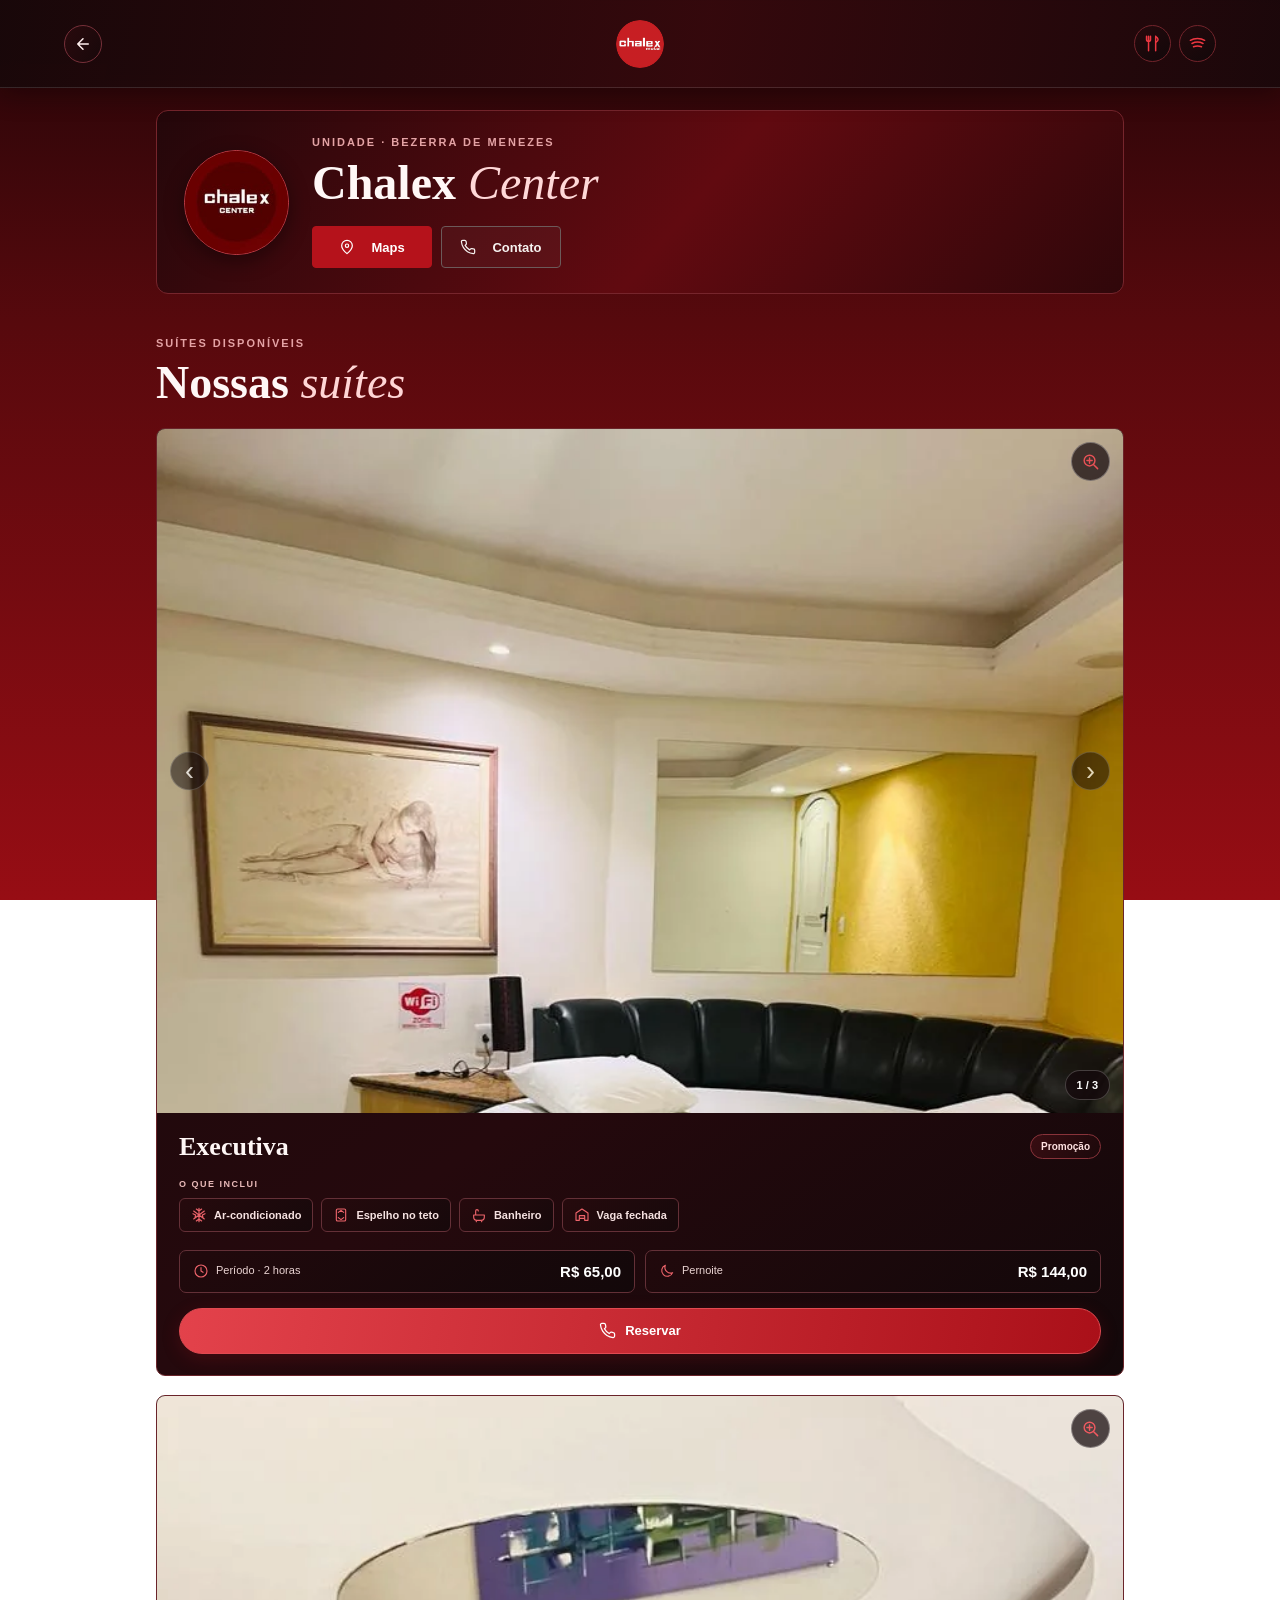
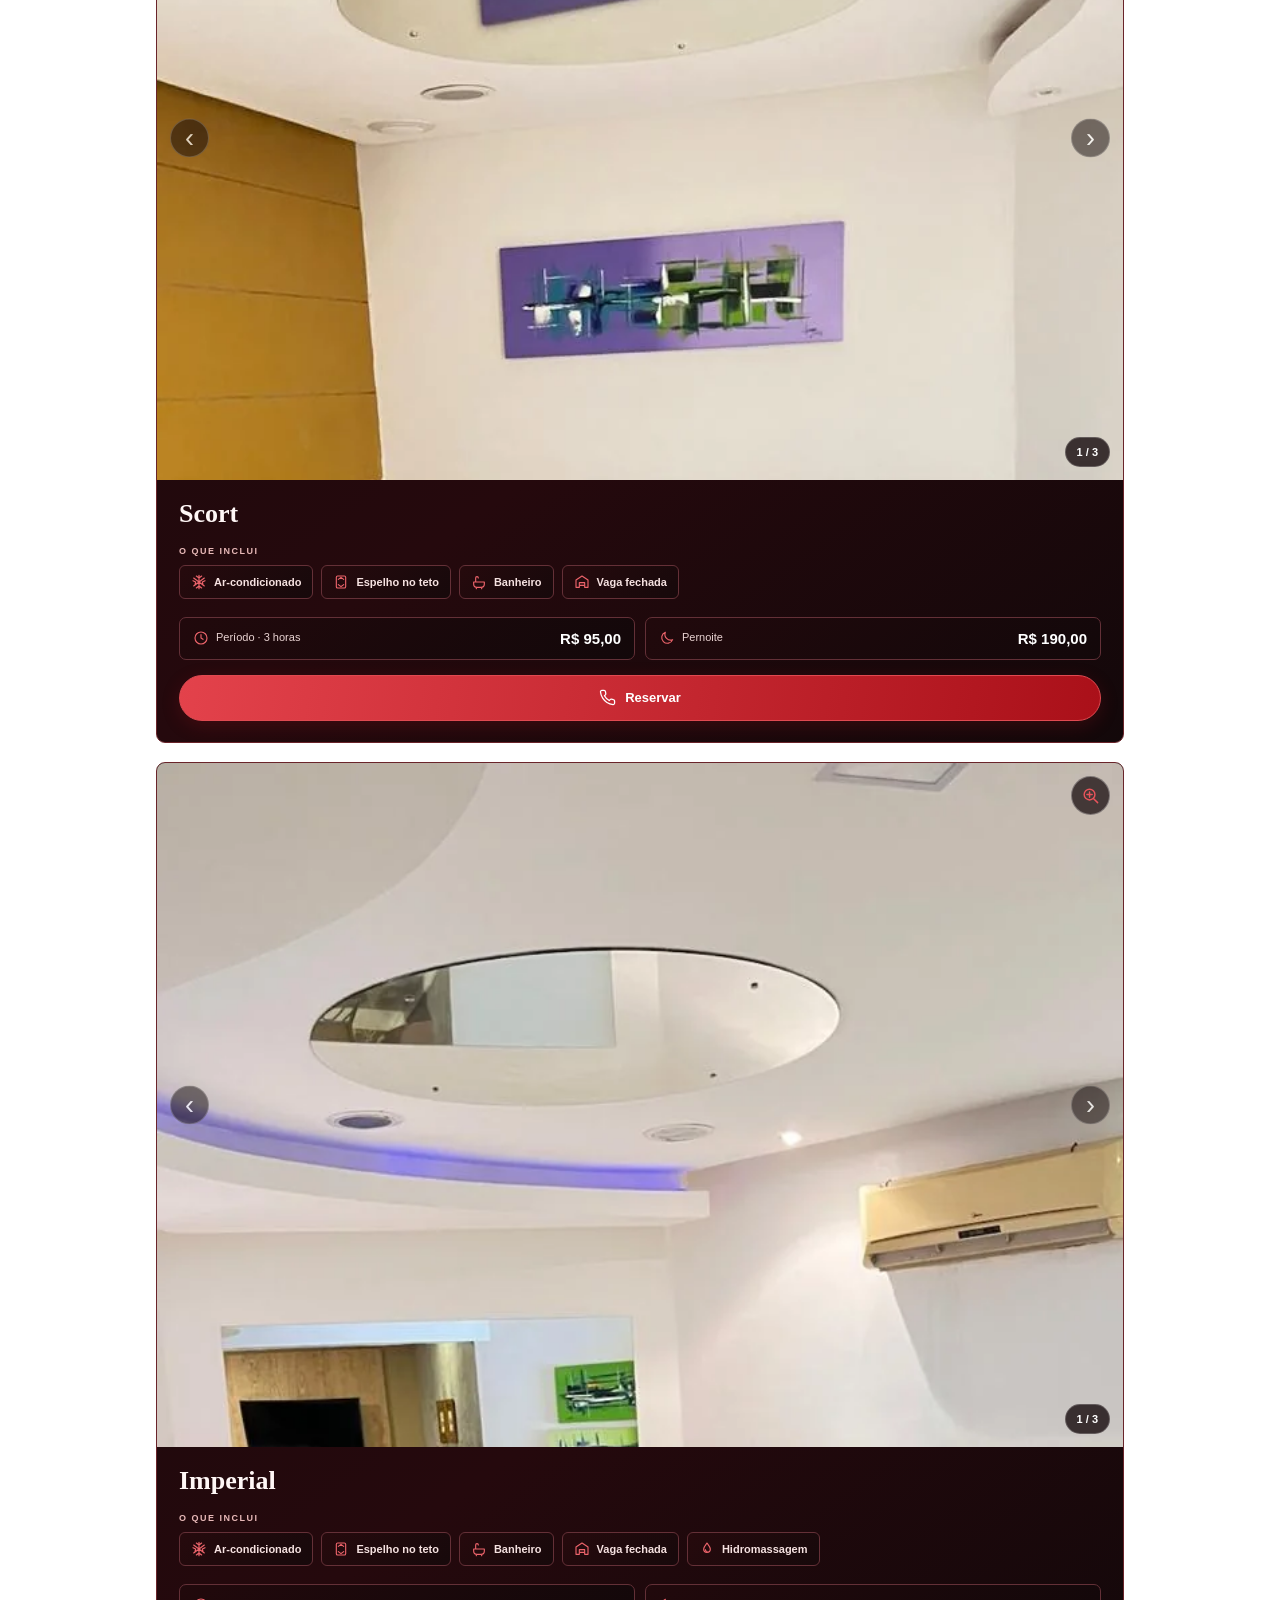
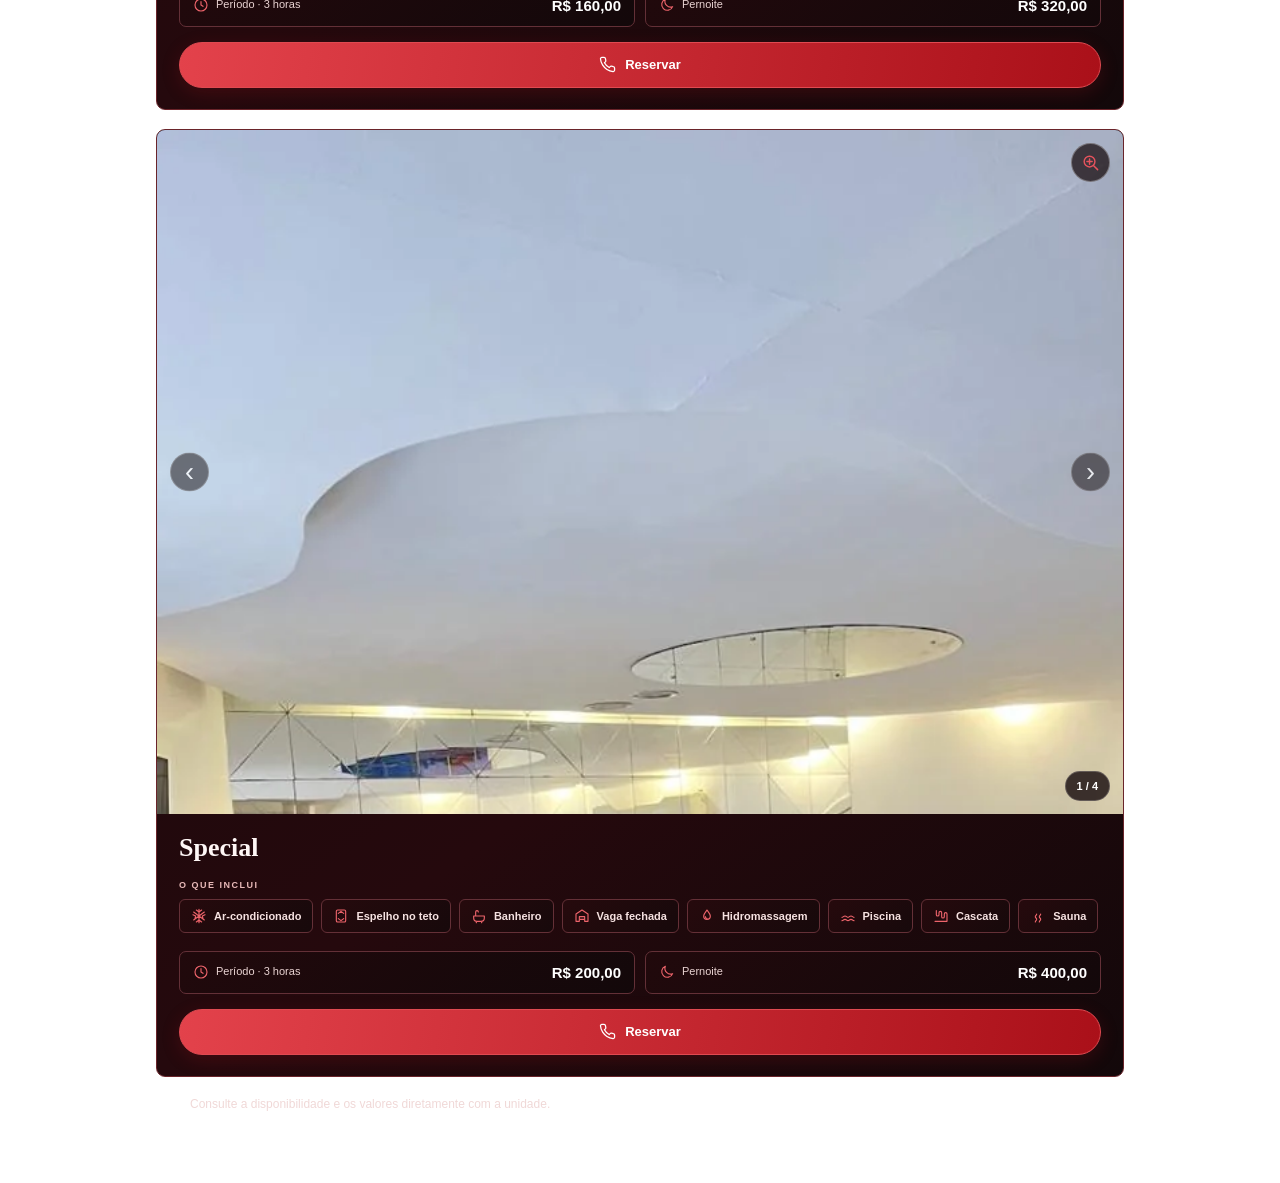
==== commit d5f02fe1: "Add floating hearts animation to the page - Introduced a new JavaScript file (hearts.js) that create" ====
--- a/center/index.html
+++ b/center/index.html
@@ -1,10 +1,10 @@
 <!doctype html>
 <html lang="pt-BR">
 <head>
-<meta charset="utf-8"><meta name="viewport" content="width=device-width, initial-scale=1"><meta name="theme-color" content="#57090d">
-<title>Chalex Center | Bezerra de Menezes</title><link rel="stylesheet" href="../css/style.css"><script src="../js/suite-page.js" defer></script>
+<meta charset="utf-8"><meta name="viewport" content="width=device-width, initial-scale=1"><meta name="theme-color" content="#57090d"><link rel="icon" type="image/png" href="../img/logo-chalex-transparent.png">
+<title>Chalex Center | Bezerra de Menezes</title><link rel="stylesheet" href="../css/style.css"><script src="../js/suite-page.js" defer></script><script src="../js/hearts.js" defer></script>
 </head>
-<body data-unit="center"><header class="topbar topbar-page"><a class="header-back" href="../index.html" aria-label="Voltar às unidades" title="Voltar às unidades"><svg viewBox="0 0 24 24" aria-hidden="true"><path d="M19 12H5M12 19l-7-7 7-7"/></svg></a><a class="brand" href="../index.html" aria-label="Chalex Motel"><img src="../img/logo-chalex.png" alt="Chalex Motel"></a><div class="header-actions"><a class="header-icon" href="https://drive.google.com/file/d/1eD_VrnajYB8ypf0hJPpwO3N-2KLEdvxQ/view" target="_blank" rel="noreferrer" aria-label="Cardápio executivo" title="Cardápio executivo"><svg viewBox="0 0 24 24" aria-hidden="true"><path d="M7 3v7M4.5 3v4a2.5 2.5 0 0 0 5 0V3M7 9v12M16 3v18M16 3c3.5 2 4.5 5.5 0 8"/></svg></a><a class="header-icon" href="https://open.spotify.com/user/31az27ifkc6kxsnqwvdnbieogrjy?si=fb84d837fab24060&amp;nd=1&amp;dlsi=f5a7240edb314aef" target="_blank" rel="noreferrer" aria-label="Playlist no Spotify" title="Playlist"><svg viewBox="0 0 24 24" aria-hidden="true"><path d="M3 8c5-3 13-3 18 0M5 12c4-2 10-2 14 0M7 16c3-1 7-1 10 0"/></svg></a></div></header>
+<body data-unit="center"><header class="topbar topbar-page"><a class="header-back" href="../index.html" aria-label="Voltar às unidades" title="Voltar às unidades"><svg viewBox="0 0 24 24" aria-hidden="true"><path d="M19 12H5M12 19l-7-7 7-7"/></svg></a><a class="brand" href="../index.html" aria-label="Chalex Motel"><img src="../img/logo-chalex-transparent.png" alt="Chalex Motel"></a><div class="header-actions"><a class="header-icon" href="https://drive.google.com/file/d/1eD_VrnajYB8ypf0hJPpwO3N-2KLEdvxQ/view" target="_blank" rel="noreferrer" aria-label="Cardápio executivo" title="Cardápio executivo"><svg viewBox="0 0 24 24" aria-hidden="true"><path d="M7 3v7M4.5 3v4a2.5 2.5 0 0 0 5 0V3M7 9v12M16 3v18M16 3c3.5 2 4.5 5.5 0 8"/></svg></a><a class="header-icon" href="https://open.spotify.com/user/31az27ifkc6kxsnqwvdnbieogrjy?si=fb84d837fab24060&amp;nd=1&amp;dlsi=f5a7240edb314aef" target="_blank" rel="noreferrer" aria-label="Playlist no Spotify" title="Playlist"><svg viewBox="0 0 24 24" aria-hidden="true"><path d="M3 8c5-3 13-3 18 0M5 12c4-2 10-2 14 0M7 16c3-1 7-1 10 0"/></svg></a></div></header>
 <main class="unit-page"><a class="back-units" href="../index.html">← Voltar às unidades</a><section class="unit-page-hero"><img id="branch-logo" src="../img/logo-center.png" alt="Chalex Center"><div><p class="eyebrow">UNIDADE · BEZERRA DE MENEZES</p><h1>Chalex <em>Center</em></h1><div class="unit-page-actions"><a id="branch-map" class="button button-primary" href="https://maps.google.com/?q=Chalex+Center+Motel+Fortaleza" target="_blank" rel="noreferrer"><svg viewBox="0 0 24 24" aria-hidden="true"><path d="M20 10c0 5-8 12-8 12S4 15 4 10a8 8 0 1 1 16 0Z"/><circle cx="12" cy="10" r="2.5"/></svg>Maps</a><a id="branch-contact" class="button button-outline" href="https://wa.me/5585974015551" target="_blank" rel="noreferrer"><svg viewBox="0 0 24 24" aria-hidden="true"><path d="M22 16.9v3a2 2 0 0 1-2.2 2A19.8 19.8 0 0 1 11.2 19a19.4 19.4 0 0 1-6-6A19.8 19.8 0 0 1 2.1 4.2 2 2 0 0 1 4.1 2h3a2 2 0 0 1 2 1.7l.5 2.8a2 2 0 0 1-.6 1.8L7.7 9.6a16 16 0 0 0 6.7 6.7l1.3-1.3a2 2 0 0 1 1.8-.6l2.8.5a2 2 0 0 1 1.7 2Z"/></svg>Contato</a></div></div></section><section class="unit-suites"><div class="unit-suites-heading"><p class="eyebrow">SUÍTES DISPONÍVEIS</p><h2>Nossas <em>suítes</em></h2></div><div class="suite-grid" id="suite-grid"></div><p class="catalog-note">Consulte a disponibilidade e os valores diretamente com a unidade.</p></section></main><dialog class="photo-viewer" id="photo-viewer" aria-label="Foto ampliada da suíte"><button class="photo-viewer-close" aria-label="Fechar foto">×</button><img id="photo-viewer-image" src="" alt="Foto ampliada da suíte"></dialog>
 </body></html>
 
--- a/css/style.css
+++ b/css/style.css
@@ -41,3 +41,25 @@
 /* Toque para ampliar as fotos sem corte */
 .suite-carousel>img{pointer-events:auto;cursor:zoom-in}.suite-carousel>img:focus-visible{outline:3px solid #ef454d;outline-offset:-3px}.photo-viewer{width:min(96vw,1100px);height:min(94svh,980px);max-width:96vw;max-height:94svh;padding:34px 12px 12px;position:relative;overflow:hidden;border:1px solid #7c3037;border-radius:10px;background:linear-gradient(145deg,#20090c,#090708);color:#fff}.photo-viewer::backdrop{background:#050304ed;backdrop-filter:blur(5px)}.photo-viewer>img{display:block;width:100%;height:100%;object-fit:contain;object-position:center}.photo-viewer-close{position:absolute;z-index:2;top:8px;right:9px;width:34px;height:34px;display:grid;place-items:center;border:1px solid #8e3b42;border-radius:50%;background:#22090cf2;color:#fff;font-size:23px;line-height:1;cursor:pointer}.photo-viewer-close:hover{background:#a9131c}
 .zoom-photo{position:absolute;z-index:3;top:13px;right:13px;width:39px;height:39px;display:grid;place-items:center;border:1px solid #ffffff55;border-radius:50%;background:#15090bd9;color:#ec424a;cursor:pointer;opacity:.86;transition:opacity .2s,background .2s,border-color .2s,transform .2s}.zoom-photo:hover,.zoom-photo:focus-visible{opacity:1;background:#26090ded;border-color:#ef4b53;transform:scale(1.04)}.zoom-photo svg{width:19px;height:19px;fill:none;stroke:#f0444d;stroke-width:1.8;stroke-linecap:round;stroke-linejoin:round}@media(max-width:580px){.zoom-photo{top:10px;right:10px;width:36px;height:36px}.zoom-photo svg{width:18px;height:18px}}
+
+/* Ajuste leve de tamanho do header */
+@media(min-width:581px){.topbar-home,.topbar-page{min-height:76px}.topbar .brand img{width:48px;height:48px}}
+@media(max-width:580px){.topbar-home,.topbar-page{min-height:66px}.topbar .brand img{width:42px;height:42px}}
+
+
+/* Setas alinhadas no centro vertical de cada foto */
+.unit-page .suite-carousel .carousel-arrow{top:50%;transform:translateY(-50%);display:grid;place-items:center}
+
+
+/* Faixas de avaliações do Google abaixo das unidades */
+.reviews-section{max-width:1280px;margin:0 auto;padding:20px max(7vw,26px) 76px;overflow:hidden}.reviews-heading{margin:0 auto 22px;max-width:1280px}.reviews-heading .eyebrow{margin-bottom:10px}.reviews-heading h2{font:600 clamp(32px,4vw,44px)/1.1 var(--serif);margin:0}.reviews-heading h2 em{font-weight:400;color:#dc6468}.reviews-lanes{display:grid;gap:12px}.review-lane{overflow:hidden;position:relative;mask-image:linear-gradient(90deg,transparent,#000 5%,#000 95%,transparent)}.review-track{width:max-content;display:flex;gap:12px;animation:reviews-drift 34s linear infinite}.review-lane[data-direction="right"] .review-track{animation-name:reviews-drift-reverse;animation-duration:38s}.review-lane:hover .review-track,.review-lane:focus-within .review-track{animation-play-state:paused}.review-rating-card{width:clamp(250px,31vw,360px);min-height:104px;display:flex;flex-direction:column;justify-content:center;gap:8px;padding:15px 19px;border:1px solid #5d292e;border-radius:10px;background:linear-gradient(115deg,#26090c,#16090b 65%,#211012);transition:border-color .2s,transform .2s}.review-rating-card:hover{border-color:#d34a51;transform:translateY(-2px)}.review-unit{font-size:12px;font-weight:700;letter-spacing:.3px;color:#f4e8e7}.review-rating-line{display:flex;align-items:center;gap:12px}.review-rating-line strong{font-size:17px;color:#fff}.review-rating-line small{font-size:11px;color:#bdb1b1;font-weight:400}.review-stars{font-size:20px;letter-spacing:2px;line-height:1;background:linear-gradient(90deg,#ffc94f var(--rating),#655657 var(--rating));-webkit-background-clip:text;background-clip:text;color:transparent}.review-count{font-size:11px;color:#c2b7b6}.review-count span{color:#f16870;margin-left:4px}.reviews-note{margin:14px 0 0;color:#a99e9d;font-size:11px;line-height:1.5}@keyframes reviews-drift{from{transform:translateX(0)}to{transform:translateX(-50%)}}@keyframes reviews-drift-reverse{from{transform:translateX(-50%)}to{transform:translateX(0)}}@media(max-width:580px){.reviews-section{padding:14px 0 52px}.reviews-heading{padding:0 18px}.reviews-lanes{gap:9px}.review-track{gap:9px;animation-duration:27s}.review-lane[data-direction="right"] .review-track{animation-duration:30s}.review-rating-card{width:260px;min-height:94px;padding:13px 15px}.review-stars{font-size:18px}.reviews-note{padding:0 18px}}
+@media(prefers-reduced-motion:reduce){.review-track{animation:none!important;transform:none!important}.review-lane{overflow-x:auto;mask-image:none}}
+
+/* Depoimentos 5/5 em cartões nas duas faixas de movimento */
+.review-card{width:clamp(260px,34vw,390px);min-height:224px;display:flex;flex-direction:column;gap:13px;padding:21px 23px;background:linear-gradient(145deg,#21090c,#151012 70%,#260b0e);border:1px solid #71343a;border-radius:16px;box-shadow:0 12px 30px #0003}.review-card-stars{color:#f3b847;font-size:16px;letter-spacing:2px}.review-card blockquote{margin:0;flex:1;color:#f2e9e8;font-size:15px;line-height:1.55}.review-card-author{display:flex;flex-direction:column;gap:4px}.review-card-author strong{color:#f0787d;font-size:12px}.review-card-author span{color:#b8aaaa;font-size:10px}.reviews-heading{text-align:center}.reviews-heading .eyebrow{display:inline-block;padding:9px 14px;border:1px solid #71343a;border-radius:30px;background:linear-gradient(100deg,#22090c,#17090b);color:#f0b5b6}.reviews-heading h2{margin-top:4px}.review-track{gap:12px}.review-lane[data-direction="right"] .review-track{animation-name:reviews-drift-reverse}.review-card{flex:0 0 auto}@media(max-width:580px){.review-card{width:280px;min-height:205px;padding:18px}.review-card blockquote{font-size:14px}.review-track{gap:9px}}
+
+/* Corações sutis subindo no fundo do site */
+body{isolation:isolate}.floating-hearts{position:fixed;inset:0;z-index:-1;overflow:hidden;pointer-events:none}.floating-heart{position:absolute;left:var(--heart-x);bottom:-38px;color:rgba(218,35,45,var(--heart-alpha));font:var(--heart-size)/1 Arial,sans-serif;text-shadow:0 0 16px #c8222c55;animation:heart-float var(--heart-time) linear var(--heart-delay) infinite;will-change:transform,opacity}@keyframes heart-float{0%{transform:translate3d(0,0,0) rotate(-12deg) scale(.8);opacity:0}12%{opacity:1}82%{opacity:.75}100%{transform:translate3d(var(--heart-drift),-110vh,0) rotate(24deg) scale(1.15);opacity:0}}@media(prefers-reduced-motion:reduce){.floating-hearts{display:none}}
+
+/* Ajuste de visibilidade da camada de corações */
+.floating-hearts{z-index:0}.floating-heart{color:rgba(250,58,69,var(--heart-alpha));text-shadow:0 0 18px #fa3a4566}main{position:relative;z-index:1}
